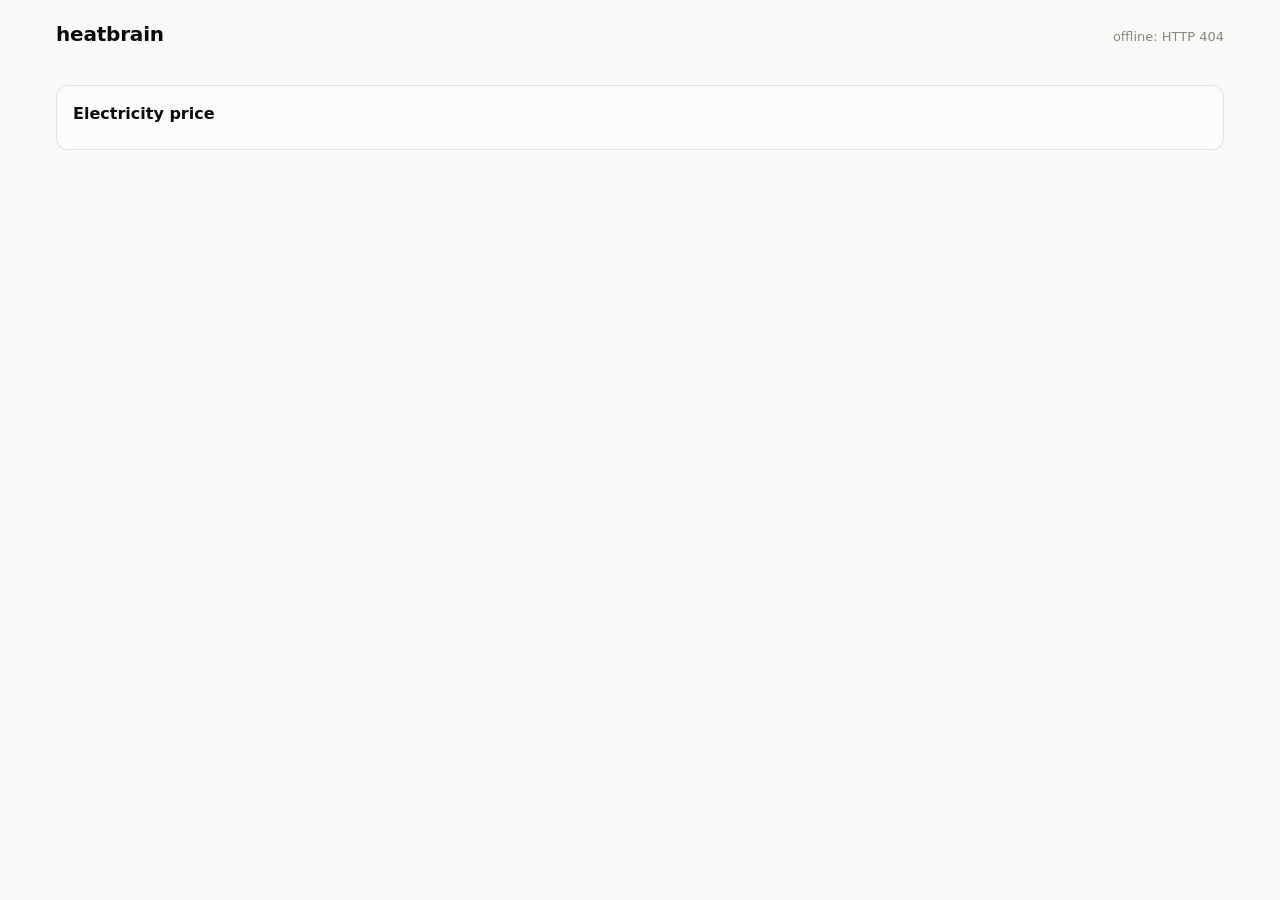
==== web/index.html @ a3dfadeb "Web UI: status, price chart, room charts and overrides - Embedded HTTP server in `heatbrain run` (po" ====
<!doctype html>
<html lang="en">
<head>
  <meta charset="utf-8">
  <meta name="viewport" content="width=device-width, initial-scale=1">
  <title>heatbrain</title>
  <link rel="icon" href="data:image/svg+xml,%3Csvg xmlns='http://www.w3.org/2000/svg' viewBox='0 0 32 32'%3E%3Cpath d='M16 3c3 5 8 8 8 15a8 8 0 0 1-16 0c0-4 2-6 3-8 1 3 3 4 3 4 0-5 1-8 2-11z' fill='%23eb6834'/%3E%3C/svg%3E">
  <link rel="stylesheet" href="style.css">
</head>
<body>
  <header class="top">
    <div class="brand">heatbrain</div>
    <div class="updated" id="updated">connecting…</div>
  </header>

  <main>
    <section id="problems" class="problems" hidden></section>

    <section class="card">
      <div class="card-head">
        <h2>Electricity price</h2>
        <div class="muted" id="price-summary"></div>
      </div>
      <div class="chart" id="price-chart"></div>
    </section>

    <section class="rooms" id="rooms"></section>

    <section class="card" id="detail" hidden>
      <div class="card-head">
        <h2 id="detail-title"></h2>
        <div class="range" role="group" aria-label="Time range">
          <button data-hours="24" class="active">24 h</button>
          <button data-hours="72">3 days</button>
          <button data-hours="168">7 days</button>
        </div>
      </div>
      <div class="legend" id="legend"></div>
      <div class="chart" id="room-chart"></div>
      <h3>Switch events</h3>
      <div class="table-wrap">
        <table class="events">
          <thead><tr><th>When</th><th>State</th><th>Reason</th><th class="num">Temp</th><th class="num">Target</th><th class="num">Price</th><th>Why</th></tr></thead>
          <tbody id="events"></tbody>
        </table>
      </div>
    </section>
  </main>

  <div class="tooltip" id="tooltip" role="status" hidden></div>
  <script src="app.js"></script>
</body>
</html>
---- web/style.css ----
:root {
  color-scheme: light;
  --page: #f9f9f7;
  --surface: #fcfcfb;
  --ink: #0b0b0b;
  --ink-2: #52514e;
  --muted: #898781;
  --grid: #e1e0d9;
  --axis: #c3c2b7;
  --border: rgba(11, 11, 11, 0.10);
  /* Heating reason categories: validated categorical slots 1-3 (all-pairs). */
  --cat-comfort: #2a78d6;
  --cat-price: #eb6834;
  --cat-safety: #1baf7a;
  /* Status (reserved, always with icon + label). */
  --good: #0ca30c;
  --warning: #fab219;
  --critical: #d03b3b;
  --band: rgba(42, 120, 214, 0.08);
}
@media (prefers-color-scheme: dark) {
  :root:where(:not([data-theme="light"])) {
    color-scheme: dark;
    --page: #0d0d0d;
    --surface: #1a1a19;
    --ink: #f0efec;
    --ink-2: #c3c2b7;
    --grid: #2c2c2a;
    --axis: #383835;
    --border: rgba(255, 255, 255, 0.10);
    --cat-comfort: #3987e5;
    --cat-price: #d95926;
    --cat-safety: #199e70;
    --band: rgba(57, 135, 229, 0.12);
  }
}
:root[data-theme="dark"] {
  color-scheme: dark;
  --page: #0d0d0d;
  --surface: #1a1a19;
  --ink: #f0efec;
  --ink-2: #c3c2b7;
  --grid: #2c2c2a;
  --axis: #383835;
  --border: rgba(255, 255, 255, 0.10);
  --cat-comfort: #3987e5;
  --cat-price: #d95926;
  --cat-safety: #199e70;
  --band: rgba(57, 135, 229, 0.12);
}

* { box-sizing: border-box; }
html, body { margin: 0; }
body {
  background: var(--page);
  color: var(--ink);
  font: 14px/1.45 system-ui, -apple-system, "Segoe UI", sans-serif;
}
main { max-width: 1200px; margin: 0 auto; padding: 0 16px 48px; }
h2 { font-size: 16px; margin: 0; font-weight: 600; }
h3 { font-size: 14px; margin: 24px 0 8px; font-weight: 600; }
.muted { color: var(--muted); }

.top {
  display: flex; align-items: baseline; justify-content: space-between;
  max-width: 1200px; margin: 0 auto; padding: 20px 16px 12px;
}
.brand { font-weight: 700; font-size: 20px; letter-spacing: -0.01em; }
.updated { color: var(--muted); font-size: 13px; }

.card {
  background: var(--surface);
  border: 1px solid var(--border);
  border-radius: 12px;
  padding: 16px;
  margin-top: 16px;
}
.card-head { display: flex; align-items: baseline; justify-content: space-between; gap: 12px; flex-wrap: wrap; }

/* Problems banner: status colour + icon + label, never colour alone. */
.problems { margin-top: 8px; display: grid; gap: 8px; }
.problem {
  display: flex; gap: 10px; align-items: flex-start;
  background: var(--surface); border: 1px solid var(--border);
  border-left: 4px solid var(--warning); border-radius: 8px; padding: 10px 12px;
}
.problem.critical { border-left-color: var(--critical); }
.problem.info { border-left-color: var(--axis); }
.problem .label { font-weight: 600; white-space: nowrap; }

/* Rooms */
.rooms { display: grid; grid-template-columns: repeat(auto-fill, minmax(280px, 1fr)); gap: 16px; }
.room { cursor: pointer; transition: border-color 0.15s; margin-top: 16px; }
.room:hover, .room.selected { border-color: var(--axis); }
.room.selected { box-shadow: 0 0 0 2px var(--axis) inset; }
.room-top { display: flex; justify-content: space-between; align-items: flex-start; }
.room-name { font-weight: 600; font-size: 15px; }
.hero { font-size: 40px; font-weight: 600; letter-spacing: -0.02em; line-height: 1.1; margin: 8px 0 2px; }
.hero small { font-size: 15px; font-weight: 400; color: var(--ink-2); margin-left: 6px; }
.state {
  display: inline-flex; align-items: center; gap: 6px;
  font-weight: 600; font-size: 13px; padding: 2px 10px; border-radius: 999px;
  border: 1px solid var(--border);
}
.swatch { width: 10px; height: 10px; border-radius: 3px; display: inline-block; flex: none; }
.reason { margin-top: 10px; font-weight: 600; display: flex; gap: 8px; align-items: center; }
.detail { color: var(--ink-2); margin-top: 4px; min-height: 40px; }
.plugs { margin-top: 10px; display: flex; flex-wrap: wrap; gap: 6px; font-size: 12px; color: var(--ink-2); }
.chip { border: 1px solid var(--border); border-radius: 999px; padding: 1px 8px; }
.chip.live { border-color: var(--good); }
.chip.error { border-color: var(--critical); color: var(--critical); }
.actions { margin-top: 12px; display: flex; gap: 8px; flex-wrap: wrap; }
button {
  font: inherit; font-size: 13px; color: var(--ink);
  background: transparent; border: 1px solid var(--border); border-radius: 8px;
  padding: 4px 10px; cursor: pointer;
}
button:hover { background: var(--band); }
.override-note { margin-top: 8px; font-size: 13px; font-weight: 600; }

.range { display: flex; gap: 4px; }
.range button.active { border-color: var(--ink-2); font-weight: 600; }

.legend { display: flex; gap: 16px; flex-wrap: wrap; margin: 12px 0 4px; color: var(--ink-2); font-size: 13px; }
.legend span { display: inline-flex; align-items: center; gap: 6px; }
.legend .key-line { width: 16px; height: 2px; background: var(--ink); display: inline-block; }
.legend .key-dash { width: 16px; border-top: 2px dashed var(--muted); display: inline-block; }

.chart { position: relative; width: 100%; margin-top: 8px; transition: opacity 0.2s; }
.chart.loading { opacity: 0.5; }
.chart svg { display: block; width: 100%; overflow: visible; }
.chart text { fill: var(--muted); font-size: 11px; font-variant-numeric: tabular-nums; }
.chart .grid { stroke: var(--grid); stroke-width: 1; }
.chart .axis { stroke: var(--axis); stroke-width: 1; }
.chart .line { fill: none; stroke: var(--ink); stroke-width: 2; stroke-linejoin: round; }
.chart .target { fill: none; stroke: var(--muted); stroke-width: 1.5; stroke-dasharray: 4 3; }
.chart .now { stroke: var(--ink-2); stroke-width: 1; stroke-dasharray: 2 2; }
.chart .cross { stroke: var(--ink-2); stroke-width: 1; }
.chart .panel-label { fill: var(--ink-2); font-size: 12px; font-weight: 600; }
.chart .empty { fill: var(--muted); font-size: 13px; }

.tooltip {
  position: fixed; z-index: 10; pointer-events: none;
  background: var(--surface); color: var(--ink);
  border: 1px solid var(--border); border-radius: 8px;
  box-shadow: 0 4px 16px rgba(0, 0, 0, 0.12);
  padding: 8px 10px; font-size: 12px; min-width: 160px;
}
.tooltip .t-time { color: var(--muted); margin-bottom: 4px; }
.tooltip .t-row { display: flex; align-items: center; gap: 8px; justify-content: space-between; }
.tooltip .t-row b { font-weight: 600; font-variant-numeric: tabular-nums; }
.tooltip .t-key { display: inline-flex; align-items: center; gap: 6px; color: var(--ink-2); }
.tooltip .t-key i { width: 12px; height: 2px; display: inline-block; background: var(--ink); }

.table-wrap { overflow-x: auto; }
table.events { width: 100%; border-collapse: collapse; font-size: 13px; }
.events th { text-align: left; color: var(--muted); font-weight: 500; border-bottom: 1px solid var(--grid); padding: 6px 8px; }
.events td { border-bottom: 1px solid var(--grid); padding: 6px 8px; vertical-align: top; white-space: nowrap; }
.events .num { text-align: right; font-variant-numeric: tabular-nums; white-space: nowrap; }
.events td:first-child { white-space: nowrap; font-variant-numeric: tabular-nums; }
.events .why { color: var(--ink-2); white-space: normal; min-width: 280px; }
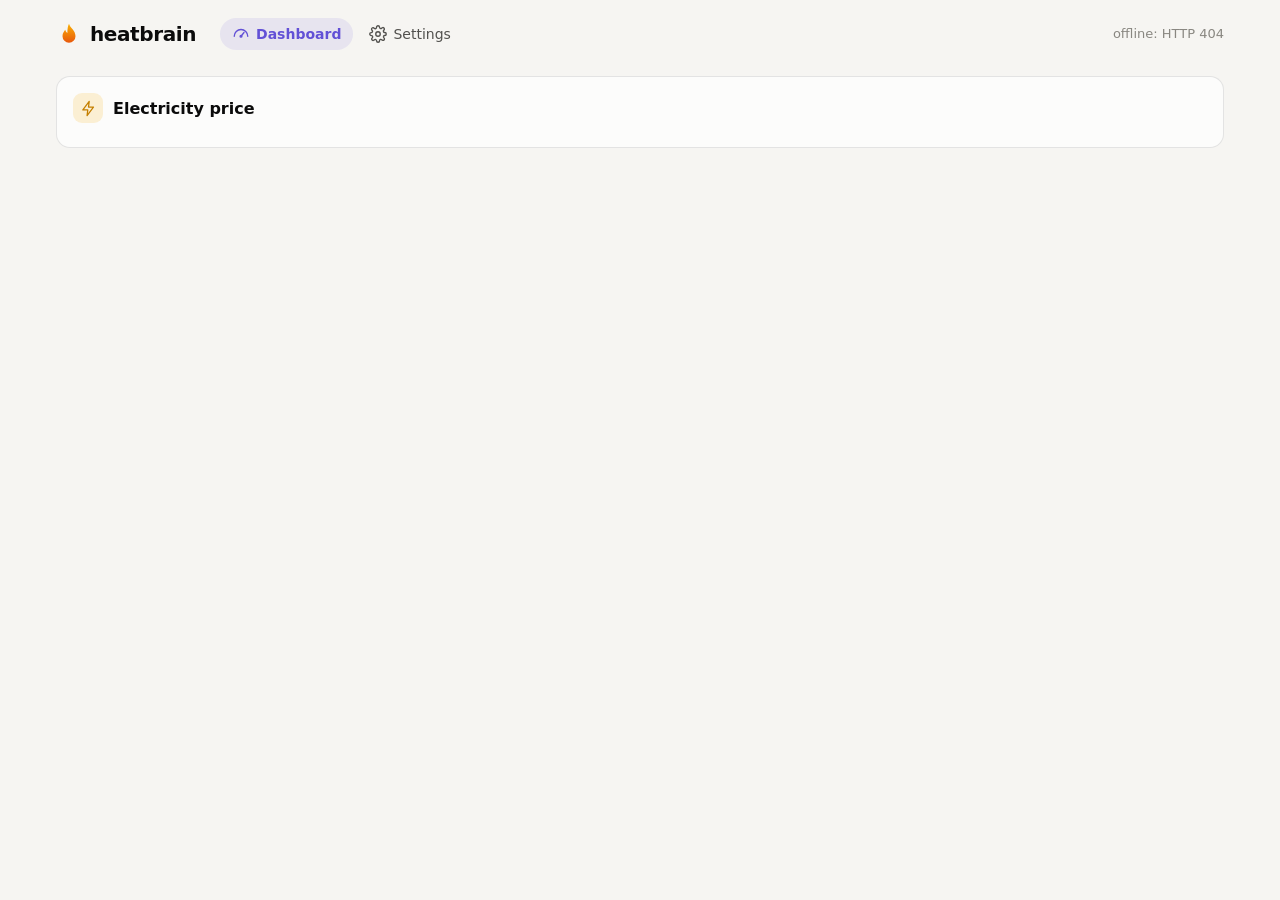
==== commit 7bb02e39: "Settings UI, colour and icons - Settings in the web UI: rooms (plugs, sensor picker, limits, day   s" ====
--- a/web/index.html
+++ b/web/index.html
@@ -4,21 +4,63 @@
   <meta charset="utf-8">
   <meta name="viewport" content="width=device-width, initial-scale=1">
   <title>heatbrain</title>
-  <link rel="icon" href="data:image/svg+xml,%3Csvg xmlns='http://www.w3.org/2000/svg' viewBox='0 0 32 32'%3E%3Cpath d='M16 3c3 5 8 8 8 15a8 8 0 0 1-16 0c0-4 2-6 3-8 1 3 3 4 3 4 0-5 1-8 2-11z' fill='%23eb6834'/%3E%3C/svg%3E">
+  <link rel="icon" href="data:image/svg+xml,%3Csvg xmlns='http://www.w3.org/2000/svg' viewBox='0 0 24 24'%3E%3Cdefs%3E%3ClinearGradient id='g' x1='0' y1='1' x2='0' y2='0'%3E%3Cstop offset='0' stop-color='%23e8590c'/%3E%3Cstop offset='1' stop-color='%23f59f00'/%3E%3C/linearGradient%3E%3C/defs%3E%3Cpath d='M12 2c1 4 6 6 6 12a6 6 0 0 1-12 0c0-3 1.5-4.5 2.5-6 .5 2 2 3 2 3 0-4 .5-6.5 1.5-9z' fill='url(%23g)'/%3E%3C/svg%3E">
   <link rel="stylesheet" href="style.css">
 </head>
 <body>
+  <!-- Icon set: simple 24px stroke icons, used as <svg class="icon"><use href="#i-name"/></svg> -->
+  <!-- Not display:none: gradients inside a display:none SVG don't render in Chrome. -->
+  <svg xmlns="http://www.w3.org/2000/svg" width="0" height="0" style="position:absolute" aria-hidden="true">
+    <defs>
+      <linearGradient id="flame-grad" x1="0" y1="1" x2="0" y2="0">
+        <stop offset="0" stop-color="#e8590c"/><stop offset="1" stop-color="#fab005"/>
+      </linearGradient>
+    </defs>
+    <symbol id="i-flame" viewBox="0 0 24 24"><path d="M12 2.5c1 4 6 6 6 11.5a6 6 0 0 1-12 0c0-3 1.5-4.5 2.5-6 .5 2 2 3 2 3 0-4 .5-6.5 1.5-8.5z"/></symbol>
+    <symbol id="i-snow" viewBox="0 0 24 24"><path d="M12 2v20M4.9 6.5l14.2 11M4.9 17.5l14.2-11M9 3.5l3 2.5 3-2.5M9 20.5l3-2.5 3 2.5M2.8 9.8l3.7 1-1 3.6M21.2 14.2l-3.7-1 1-3.6"/></symbol>
+    <symbol id="i-thermo" viewBox="0 0 24 24"><path d="M14 14.8V4a2 2 0 0 0-4 0v10.8a4 4 0 1 0 4 0z"/><path d="M12 9v7"/></symbol>
+    <symbol id="i-plug" viewBox="0 0 24 24"><path d="M9 2v5M15 2v5M6 7h12v4a6 6 0 0 1-12 0zM12 17v5"/></symbol>
+    <symbol id="i-bolt" viewBox="0 0 24 24"><path d="M13 2 4 14h7l-1 8 9-12h-7z"/></symbol>
+    <symbol id="i-bell" viewBox="0 0 24 24"><path d="M6 16V11a6 6 0 0 1 12 0v5l2 2H4zM10 21h4"/></symbol>
+    <symbol id="i-gear" viewBox="0 0 24 24"><circle cx="12" cy="12" r="3"/><path d="M19.4 15a1.6 1.6 0 0 0 .3 1.8l.1.1a2 2 0 1 1-2.8 2.8l-.1-.1a1.6 1.6 0 0 0-1.8-.3 1.6 1.6 0 0 0-1 1.5V21a2 2 0 1 1-4 0v-.1a1.6 1.6 0 0 0-1-1.5 1.6 1.6 0 0 0-1.8.3l-.1.1a2 2 0 1 1-2.8-2.8l.1-.1a1.6 1.6 0 0 0 .3-1.8 1.6 1.6 0 0 0-1.5-1H3a2 2 0 1 1 0-4h.1a1.6 1.6 0 0 0 1.5-1 1.6 1.6 0 0 0-.3-1.8l-.1-.1a2 2 0 1 1 2.8-2.8l.1.1a1.6 1.6 0 0 0 1.8.3H9a1.6 1.6 0 0 0 1-1.5V3a2 2 0 1 1 4 0v.1a1.6 1.6 0 0 0 1 1.5 1.6 1.6 0 0 0 1.8-.3l.1-.1a2 2 0 1 1 2.8 2.8l-.1.1a1.6 1.6 0 0 0-.3 1.8V9a1.6 1.6 0 0 0 1.5 1H21a2 2 0 1 1 0 4h-.1a1.6 1.6 0 0 0-1.5 1z"/></symbol>
+    <symbol id="i-home" viewBox="0 0 24 24"><path d="M3 10.5 12 3l9 7.5V21H3zM9 21v-6h6v6"/></symbol>
+    <symbol id="i-clock" viewBox="0 0 24 24"><circle cx="12" cy="12" r="9"/><path d="M12 7v5l3 2"/></symbol>
+    <symbol id="i-check" viewBox="0 0 24 24"><path d="m5 12.5 4.5 4.5L19 7.5"/></symbol>
+    <symbol id="i-alert" viewBox="0 0 24 24"><path d="M12 3 2 20h20zM12 10v4M12 17.5v.01"/></symbol>
+    <symbol id="i-info" viewBox="0 0 24 24"><circle cx="12" cy="12" r="9"/><path d="M12 11v6M12 7.5v.01"/></symbol>
+    <symbol id="i-plus" viewBox="0 0 24 24"><path d="M12 5v14M5 12h14"/></symbol>
+    <symbol id="i-trash" viewBox="0 0 24 24"><path d="M4 7h16M10 11v6M14 11v6M6 7l1 13h10l1-13M9 7V4h6v3"/></symbol>
+    <symbol id="i-search" viewBox="0 0 24 24"><circle cx="11" cy="11" r="7"/><path d="m20 20-4-4"/></symbol>
+    <symbol id="i-shield" viewBox="0 0 24 24"><path d="M12 3 4 6v6c0 5 3.5 8 8 9 4.5-1 8-4 8-9V6z"/><path d="m9 12 2 2 4-4"/></symbol>
+    <symbol id="i-undo" viewBox="0 0 24 24"><path d="M9 14 4 9l5-5"/><path d="M4 9h10a6 6 0 0 1 0 12h-3"/></symbol>
+    <symbol id="i-power" viewBox="0 0 24 24"><path d="M12 3v9M6.3 6.3a8 8 0 1 0 11.4 0"/></symbol>
+    <symbol id="i-wifi" viewBox="0 0 24 24"><path d="M2 8.5a15 15 0 0 1 20 0M5 12a10.5 10.5 0 0 1 14 0M8.5 15.5a5.5 5.5 0 0 1 7 0M12 19v.01"/></symbol>
+    <symbol id="i-gauge" viewBox="0 0 24 24"><path d="M3 15a9 9 0 1 1 18 0"/><path d="m12 15 4-5"/><circle cx="12" cy="15" r="1.2"/></symbol>
+    <symbol id="i-battery" viewBox="0 0 24 24"><rect x="2" y="7" width="17" height="10" rx="2"/><path d="M22 11v2"/></symbol>
+    <symbol id="i-save" viewBox="0 0 24 24"><path d="M5 3h11l3 3v15H5zM8 3v5h7V3M8 21v-7h8v7"/></symbol>
+    <symbol id="i-send" viewBox="0 0 24 24"><path d="M22 2 11 13M22 2l-7 20-4-9-9-4z"/></symbol>
+    <symbol id="i-cpu" viewBox="0 0 24 24"><rect x="6" y="6" width="12" height="12" rx="2"/><path d="M9 2v4M15 2v4M9 18v4M15 18v4M2 9h4M2 15h4M18 9h4M18 15h4"/></symbol>
+  </svg>
+
   <header class="top">
-    <div class="brand">heatbrain</div>
+    <a class="brand" href="#">
+      <svg class="logo" viewBox="0 0 24 24"><use href="#i-flame"/></svg>
+      <span>heatbrain</span>
+    </a>
+    <nav class="nav">
+      <a href="#" data-view="dashboard"><svg class="icon"><use href="#i-gauge"/></svg>Dashboard</a>
+      <a href="#settings" data-view="settings"><svg class="icon"><use href="#i-gear"/></svg>Settings</a>
+    </nav>
     <div class="updated" id="updated">connecting…</div>
   </header>
 
-  <main>
+  <main id="view-dashboard">
+    <section id="config-error" class="problem critical" hidden></section>
     <section id="problems" class="problems" hidden></section>
 
     <section class="card">
       <div class="card-head">
-        <h2>Electricity price</h2>
+        <h2><span class="badge badge-amber"><svg class="icon"><use href="#i-bolt"/></svg></span>Electricity price</h2>
         <div class="muted" id="price-summary"></div>
       </div>
       <div class="chart" id="price-chart"></div>
@@ -28,7 +70,7 @@
 
     <section class="card" id="detail" hidden>
       <div class="card-head">
-        <h2 id="detail-title"></h2>
+        <h2><span class="badge badge-violet"><svg class="icon"><use href="#i-thermo"/></svg></span><span id="detail-title"></span></h2>
         <div class="range" role="group" aria-label="Time range">
           <button data-hours="24" class="active">24 h</button>
           <button data-hours="72">3 days</button>
@@ -47,7 +89,19 @@
     </section>
   </main>
 
+  <main id="view-settings" hidden>
+    <nav class="tabs" id="settings-tabs"></nav>
+    <div id="settings-body"></div>
+    <div class="savebar" id="savebar" hidden>
+      <div class="savebar-msg" id="savebar-msg">Unsaved changes</div>
+      <button type="button" id="btn-discard"><svg class="icon"><use href="#i-undo"/></svg>Discard</button>
+      <button type="button" class="primary" id="btn-save"><svg class="icon"><use href="#i-save"/></svg>Save &amp; apply</button>
+    </div>
+  </main>
+
+  <div class="toast" id="toast" hidden></div>
   <div class="tooltip" id="tooltip" role="status" hidden></div>
   <script src="app.js"></script>
+  <script src="settings.js"></script>
 </body>
 </html>
--- a/web/style.css
+++ b/web/style.css
@@ -1,7 +1,8 @@
 :root {
   color-scheme: light;
-  --page: #f9f9f7;
+  --page: #f6f5f2;
   --surface: #fcfcfb;
+  --surface-2: #f1f0ec;
   --ink: #0b0b0b;
   --ink-2: #52514e;
   --muted: #898781;
@@ -16,13 +17,24 @@
   --good: #0ca30c;
   --warning: #fab219;
   --critical: #d03b3b;
-  --band: rgba(42, 120, 214, 0.08);
+  /* UI accent (buttons, navigation, focus): violet, distinct from the chart colours. */
+  --accent: #6250d6;
+  --accent-ink: #ffffff;
+  --accent-soft: rgba(98, 80, 214, 0.10);
+  /* Brand / mood */
+  --flame-1: #e8590c;
+  --flame-2: #fab005;
+  --warm-tint: rgba(232, 89, 12, 0.07);
+  --warm-edge: rgba(232, 89, 12, 0.45);
+  --cool-tint: rgba(42, 120, 214, 0.06);
+  --band: rgba(98, 80, 214, 0.08);
 }
 @media (prefers-color-scheme: dark) {
   :root:where(:not([data-theme="light"])) {
     color-scheme: dark;
     --page: #0d0d0d;
     --surface: #1a1a19;
+    --surface-2: #232321;
     --ink: #f0efec;
     --ink-2: #c3c2b7;
     --grid: #2c2c2a;
@@ -31,13 +43,20 @@
     --cat-comfort: #3987e5;
     --cat-price: #d95926;
     --cat-safety: #199e70;
-    --band: rgba(57, 135, 229, 0.12);
+    --accent: #9085e9;
+    --accent-ink: #0d0d0d;
+    --accent-soft: rgba(144, 133, 233, 0.14);
+    --warm-tint: rgba(232, 89, 12, 0.10);
+    --warm-edge: rgba(250, 120, 40, 0.55);
+    --cool-tint: rgba(57, 135, 229, 0.07);
+    --band: rgba(144, 133, 233, 0.12);
   }
 }
 :root[data-theme="dark"] {
   color-scheme: dark;
   --page: #0d0d0d;
   --surface: #1a1a19;
+  --surface-2: #232321;
   --ink: #f0efec;
   --ink-2: #c3c2b7;
   --grid: #2c2c2a;
@@ -46,86 +65,202 @@
   --cat-comfort: #3987e5;
   --cat-price: #d95926;
   --cat-safety: #199e70;
-  --band: rgba(57, 135, 229, 0.12);
+  --accent: #9085e9;
+  --accent-ink: #0d0d0d;
+  --accent-soft: rgba(144, 133, 233, 0.14);
+  --warm-tint: rgba(232, 89, 12, 0.10);
+  --warm-edge: rgba(250, 120, 40, 0.55);
+  --cool-tint: rgba(57, 135, 229, 0.07);
+  --band: rgba(144, 133, 233, 0.12);
 }
 
 * { box-sizing: border-box; }
+[hidden] { display: none !important; }  /* components set display; hidden must still win */
 html, body { margin: 0; }
 body {
   background: var(--page);
   color: var(--ink);
   font: 14px/1.45 system-ui, -apple-system, "Segoe UI", sans-serif;
 }
-main { max-width: 1200px; margin: 0 auto; padding: 0 16px 48px; }
-h2 { font-size: 16px; margin: 0; font-weight: 600; }
+main { max-width: 1200px; margin: 0 auto; padding: 0 16px 96px; }
+h2 { font-size: 16px; margin: 0; font-weight: 600; display: flex; align-items: center; gap: 10px; }
 h3 { font-size: 14px; margin: 24px 0 8px; font-weight: 600; }
+a { color: var(--accent); }
 .muted { color: var(--muted); }
-
+.hint { color: var(--muted); font-size: 12.5px; margin-top: 4px; }
+
+.icon { width: 18px; height: 18px; stroke: currentColor; fill: none; stroke-width: 1.8; stroke-linecap: round; stroke-linejoin: round; flex: none; }
+.badge {
+  width: 30px; height: 30px; border-radius: 9px; display: inline-grid; place-items: center; flex: none;
+}
+.badge .icon { width: 17px; height: 17px; }
+.badge-amber { background: rgba(250, 176, 5, 0.16); color: #c47f00; }
+.badge-violet { background: var(--accent-soft); color: var(--accent); }
+.badge-warm { background: linear-gradient(160deg, var(--flame-2), var(--flame-1)); color: #fff; }
+.badge-cool { background: var(--cool-tint); color: var(--cat-comfort); border: 1px solid var(--border); }
+.badge-green { background: rgba(12, 163, 12, 0.12); color: var(--good); }
+.badge-gray { background: var(--surface-2); color: var(--ink-2); }
+
+/* Header */
 .top {
-  display: flex; align-items: baseline; justify-content: space-between;
-  max-width: 1200px; margin: 0 auto; padding: 20px 16px 12px;
-}
-.brand { font-weight: 700; font-size: 20px; letter-spacing: -0.01em; }
-.updated { color: var(--muted); font-size: 13px; }
+  display: flex; align-items: center; gap: 24px;
+  max-width: 1200px; margin: 0 auto; padding: 18px 16px 10px;
+}
+.brand { display: flex; align-items: center; gap: 8px; text-decoration: none; color: var(--ink); font-weight: 750; font-size: 20px; letter-spacing: -0.02em; }
+.logo { width: 26px; height: 26px; fill: url(#flame-grad); stroke: none; }
+.nav { display: flex; gap: 4px; }
+.nav a {
+  display: inline-flex; align-items: center; gap: 6px; text-decoration: none; color: var(--ink-2);
+  padding: 6px 12px; border-radius: 999px; font-weight: 500;
+}
+.nav a:hover { background: var(--surface-2); }
+.nav a.active { background: var(--accent-soft); color: var(--accent); font-weight: 600; }
+.updated { margin-left: auto; color: var(--muted); font-size: 13px; }
 
 .card {
   background: var(--surface);
   border: 1px solid var(--border);
-  border-radius: 12px;
+  border-radius: 14px;
   padding: 16px;
   margin-top: 16px;
 }
-.card-head { display: flex; align-items: baseline; justify-content: space-between; gap: 12px; flex-wrap: wrap; }
+.card-head { display: flex; align-items: center; justify-content: space-between; gap: 12px; flex-wrap: wrap; }
 
 /* Problems banner: status colour + icon + label, never colour alone. */
 .problems { margin-top: 8px; display: grid; gap: 8px; }
 .problem {
   display: flex; gap: 10px; align-items: flex-start;
   background: var(--surface); border: 1px solid var(--border);
-  border-left: 4px solid var(--warning); border-radius: 8px; padding: 10px 12px;
+  border-left: 4px solid var(--warning); border-radius: 10px; padding: 10px 12px; margin-top: 8px;
 }
 .problem.critical { border-left-color: var(--critical); }
-.problem.info { border-left-color: var(--axis); }
-.problem .label { font-weight: 600; white-space: nowrap; }
+.problem.info { border-left-color: var(--accent); }
+.problem .label { font-weight: 600; white-space: nowrap; display: inline-flex; align-items: center; gap: 6px; }
+.problem.critical .label .icon { color: var(--critical); }
+.problem.warning .label .icon { color: #c48a00; }
+.problem.info .label .icon { color: var(--accent); }
 
 /* Rooms */
 .rooms { display: grid; grid-template-columns: repeat(auto-fill, minmax(280px, 1fr)); gap: 16px; }
-.room { cursor: pointer; transition: border-color 0.15s; margin-top: 16px; }
-.room:hover, .room.selected { border-color: var(--axis); }
-.room.selected { box-shadow: 0 0 0 2px var(--axis) inset; }
-.room-top { display: flex; justify-content: space-between; align-items: flex-start; }
-.room-name { font-weight: 600; font-size: 15px; }
-.hero { font-size: 40px; font-weight: 600; letter-spacing: -0.02em; line-height: 1.1; margin: 8px 0 2px; }
+.room { cursor: pointer; transition: border-color 0.15s, box-shadow 0.15s; position: relative; overflow: hidden; }
+.room:hover { border-color: var(--axis); }
+.room.selected { box-shadow: 0 0 0 2px var(--accent) inset; }
+.room.heating { background: linear-gradient(180deg, var(--warm-tint), transparent 70%), var(--surface); border-color: var(--warm-edge); }
+.room.heating::before {
+  content: ""; position: absolute; inset: 0 0 auto 0; height: 3px;
+  background: linear-gradient(90deg, var(--flame-1), var(--flame-2));
+}
+.room.idle { background: linear-gradient(180deg, var(--cool-tint), transparent 60%), var(--surface); }
+.room-top { display: flex; justify-content: space-between; align-items: center; gap: 8px; }
+.room-name { font-weight: 600; font-size: 15px; display: flex; align-items: center; gap: 10px; }
+.room.heating .badge-warm .icon { animation: flicker 1.8s ease-in-out infinite; transform-origin: 50% 90%; }
+@keyframes flicker { 0%, 100% { transform: scale(1); } 50% { transform: scale(1.12) rotate(-3deg); } }
+@media (prefers-reduced-motion: reduce) { .room.heating .badge-warm .icon { animation: none; } }
+.hero { font-size: 40px; font-weight: 650; letter-spacing: -0.02em; line-height: 1.1; margin: 10px 0 2px; }
 .hero small { font-size: 15px; font-weight: 400; color: var(--ink-2); margin-left: 6px; }
 .state {
   display: inline-flex; align-items: center; gap: 6px;
-  font-weight: 600; font-size: 13px; padding: 2px 10px; border-radius: 999px;
-  border: 1px solid var(--border);
-}
+  font-weight: 600; font-size: 12.5px; padding: 3px 10px; border-radius: 999px;
+  border: 1px solid var(--border); background: var(--surface);
+}
+.state.on { border-color: var(--warm-edge); color: var(--flame-1); }
 .swatch { width: 10px; height: 10px; border-radius: 3px; display: inline-block; flex: none; }
 .reason { margin-top: 10px; font-weight: 600; display: flex; gap: 8px; align-items: center; }
 .detail { color: var(--ink-2); margin-top: 4px; min-height: 40px; }
 .plugs { margin-top: 10px; display: flex; flex-wrap: wrap; gap: 6px; font-size: 12px; color: var(--ink-2); }
-.chip { border: 1px solid var(--border); border-radius: 999px; padding: 1px 8px; }
-.chip.live { border-color: var(--good); }
+.chip { display: inline-flex; align-items: center; gap: 4px; border: 1px solid var(--border); border-radius: 999px; padding: 1px 8px; background: var(--surface); }
+.chip .icon { width: 13px; height: 13px; }
+.chip.live { border-color: var(--good); color: var(--good); }
+.chip.ok { border-color: var(--good); color: var(--good); }
+.chip.warn { border-color: #d39e00; color: #b07f00; }
 .chip.error { border-color: var(--critical); color: var(--critical); }
 .actions { margin-top: 12px; display: flex; gap: 8px; flex-wrap: wrap; }
+.override-note { margin-top: 8px; font-size: 13px; font-weight: 600; }
+.empty-state { text-align: center; padding: 36px 16px; color: var(--ink-2); }
+.empty-state .badge { width: 48px; height: 48px; border-radius: 14px; margin-bottom: 10px; }
+.empty-state .badge .icon { width: 26px; height: 26px; }
+
+/* Buttons & inputs */
 button {
   font: inherit; font-size: 13px; color: var(--ink);
-  background: transparent; border: 1px solid var(--border); border-radius: 8px;
-  padding: 4px 10px; cursor: pointer;
-}
-button:hover { background: var(--band); }
-.override-note { margin-top: 8px; font-size: 13px; font-weight: 600; }
-
+  background: var(--surface); border: 1px solid var(--border); border-radius: 9px;
+  padding: 5px 11px; cursor: pointer; display: inline-flex; align-items: center; gap: 6px;
+}
+button:hover { background: var(--surface-2); }
+button:disabled { opacity: 0.5; cursor: default; }
+button .icon { width: 15px; height: 15px; }
+button.primary { background: var(--accent); color: var(--accent-ink); border-color: transparent; font-weight: 600; }
+button.primary:hover { filter: brightness(1.08); background: var(--accent); }
+button.danger { color: var(--critical); }
+button.warm { background: linear-gradient(160deg, var(--flame-2), var(--flame-1)); color: #fff; border-color: transparent; font-weight: 600; }
+button.ghost { border-color: transparent; background: transparent; }
+:focus-visible { outline: 2px solid var(--accent); outline-offset: 2px; }
+
+input, select, textarea {
+  font: inherit; color: var(--ink); background: var(--surface);
+  border: 1px solid var(--axis); border-radius: 8px; padding: 6px 8px; min-width: 0;
+}
+textarea { width: 100%; font-family: ui-monospace, Consolas, monospace; font-size: 12.5px; }
+input[type="number"] { width: 90px; }
+input[type="time"] { width: 110px; }
+input:focus, select:focus, textarea:focus { outline: 2px solid var(--accent-soft); border-color: var(--accent); }
 .range { display: flex; gap: 4px; }
-.range button.active { border-color: var(--ink-2); font-weight: 600; }
-
+.range button.active { border-color: var(--accent); color: var(--accent); font-weight: 600; background: var(--accent-soft); }
+
+/* Settings */
+.tabs { display: flex; gap: 6px; flex-wrap: wrap; margin-top: 8px; }
+.tabs button { border-radius: 999px; padding: 7px 14px; }
+.tabs button.active { background: var(--accent-soft); color: var(--accent); border-color: transparent; font-weight: 600; }
+.form-grid { display: grid; grid-template-columns: repeat(auto-fill, minmax(200px, 1fr)); gap: 12px 16px; margin-top: 12px; }
+.field { display: flex; flex-direction: column; gap: 4px; }
+.field > span { font-size: 12.5px; color: var(--ink-2); font-weight: 500; }
+.field.wide { grid-column: 1 / -1; }
+.field input[type="text"], .field input[type="password"], .field input[type="url"], .field select { width: 100%; }
+.row { display: flex; gap: 8px; align-items: center; flex-wrap: wrap; }
+.check { display: inline-flex; gap: 6px; align-items: center; cursor: pointer; user-select: none; }
+.segmented { display: inline-flex; border: 1px solid var(--axis); border-radius: 9px; overflow: hidden; }
+.segmented button { border: 0; border-radius: 0; padding: 5px 12px; }
+.segmented button.active { background: var(--accent); color: var(--accent-ink); font-weight: 600; }
+.switch { position: relative; width: 38px; height: 22px; display: inline-block; flex: none; }
+.switch input { opacity: 0; width: 0; height: 0; }
+.switch span { position: absolute; inset: 0; background: var(--axis); border-radius: 999px; transition: 0.15s; cursor: pointer; }
+.switch span::after { content: ""; position: absolute; width: 16px; height: 16px; left: 3px; top: 3px; background: #fff; border-radius: 50%; transition: 0.15s; }
+.switch input:checked + span { background: var(--good); }
+.switch input:checked + span::after { transform: translateX(16px); }
+details.advanced { margin-top: 12px; }
+details.advanced summary { cursor: pointer; color: var(--ink-2); font-weight: 500; }
+.sched-row { display: flex; gap: 8px; align-items: center; margin-top: 6px; flex-wrap: wrap; }
+.timeline { display: flex; height: 26px; border-radius: 8px; overflow: hidden; margin-top: 10px; border: 1px solid var(--border); }
+.timeline div { display: grid; place-items: center; font-size: 11px; font-weight: 600; color: #fff; min-width: 0; overflow: hidden; white-space: nowrap; }
+.timeline-axis { display: flex; justify-content: space-between; font-size: 11px; color: var(--muted); margin-top: 2px; }
+.section-title { display: flex; align-items: center; gap: 10px; margin: 0; }
+.list { display: grid; gap: 12px; margin-top: 12px; }
+.item-head { display: flex; justify-content: space-between; align-items: center; gap: 8px; flex-wrap: wrap; }
+.confirm { display: inline-flex; gap: 6px; align-items: center; font-size: 13px; }
+.errors { margin-top: 12px; }
+.errors li { color: var(--critical); }
+.savebar {
+  position: fixed; left: 50%; transform: translateX(-50%); bottom: 16px; z-index: 5;
+  display: flex; gap: 10px; align-items: center;
+  background: var(--surface); border: 1px solid var(--border); border-radius: 14px;
+  box-shadow: 0 8px 28px rgba(0, 0, 0, 0.18); padding: 10px 12px 10px 16px; max-width: calc(100% - 32px);
+}
+.savebar-msg { font-weight: 600; margin-right: 8px; }
+.toast {
+  position: fixed; right: 16px; bottom: 16px; z-index: 20; max-width: 360px;
+  background: var(--surface); border: 1px solid var(--border); border-left: 4px solid var(--good);
+  border-radius: 10px; padding: 10px 14px; box-shadow: 0 8px 28px rgba(0, 0, 0, 0.18);
+}
+.toast.error { border-left-color: var(--critical); }
+.kv { display: grid; grid-template-columns: auto 1fr; gap: 2px 12px; font-size: 13px; }
+.kv dt { color: var(--muted); }
+.kv dd { margin: 0; }
+
+/* Charts */
 .legend { display: flex; gap: 16px; flex-wrap: wrap; margin: 12px 0 4px; color: var(--ink-2); font-size: 13px; }
 .legend span { display: inline-flex; align-items: center; gap: 6px; }
 .legend .key-line { width: 16px; height: 2px; background: var(--ink); display: inline-block; }
 .legend .key-dash { width: 16px; border-top: 2px dashed var(--muted); display: inline-block; }
-
 .chart { position: relative; width: 100%; margin-top: 8px; transition: opacity 0.2s; }
 .chart.loading { opacity: 0.5; }
 .chart svg { display: block; width: 100%; overflow: visible; }
@@ -133,8 +268,10 @@
 .chart .grid { stroke: var(--grid); stroke-width: 1; }
 .chart .axis { stroke: var(--axis); stroke-width: 1; }
 .chart .line { fill: none; stroke: var(--ink); stroke-width: 2; stroke-linejoin: round; }
+.chart .area { fill: url(#price-fill); stroke: none; }
 .chart .target { fill: none; stroke: var(--muted); stroke-width: 1.5; stroke-dasharray: 4 3; }
-.chart .now { stroke: var(--ink-2); stroke-width: 1; stroke-dasharray: 2 2; }
+.chart .now { stroke: var(--accent); stroke-width: 1.5; stroke-dasharray: 3 3; }
+.chart .now-label { fill: var(--accent); font-weight: 600; }
 .chart .cross { stroke: var(--ink-2); stroke-width: 1; }
 .chart .panel-label { fill: var(--ink-2); font-size: 12px; font-weight: 600; }
 .chart .empty { fill: var(--muted); font-size: 13px; }
@@ -159,3 +296,9 @@
 .events .num { text-align: right; font-variant-numeric: tabular-nums; white-space: nowrap; }
 .events td:first-child { white-space: nowrap; font-variant-numeric: tabular-nums; }
 .events .why { color: var(--ink-2); white-space: normal; min-width: 280px; }
+
+@media (max-width: 640px) {
+  .top { flex-wrap: wrap; gap: 10px; }
+  .updated { width: 100%; margin-left: 0; order: 3; }
+  .hero { font-size: 34px; }
+}
